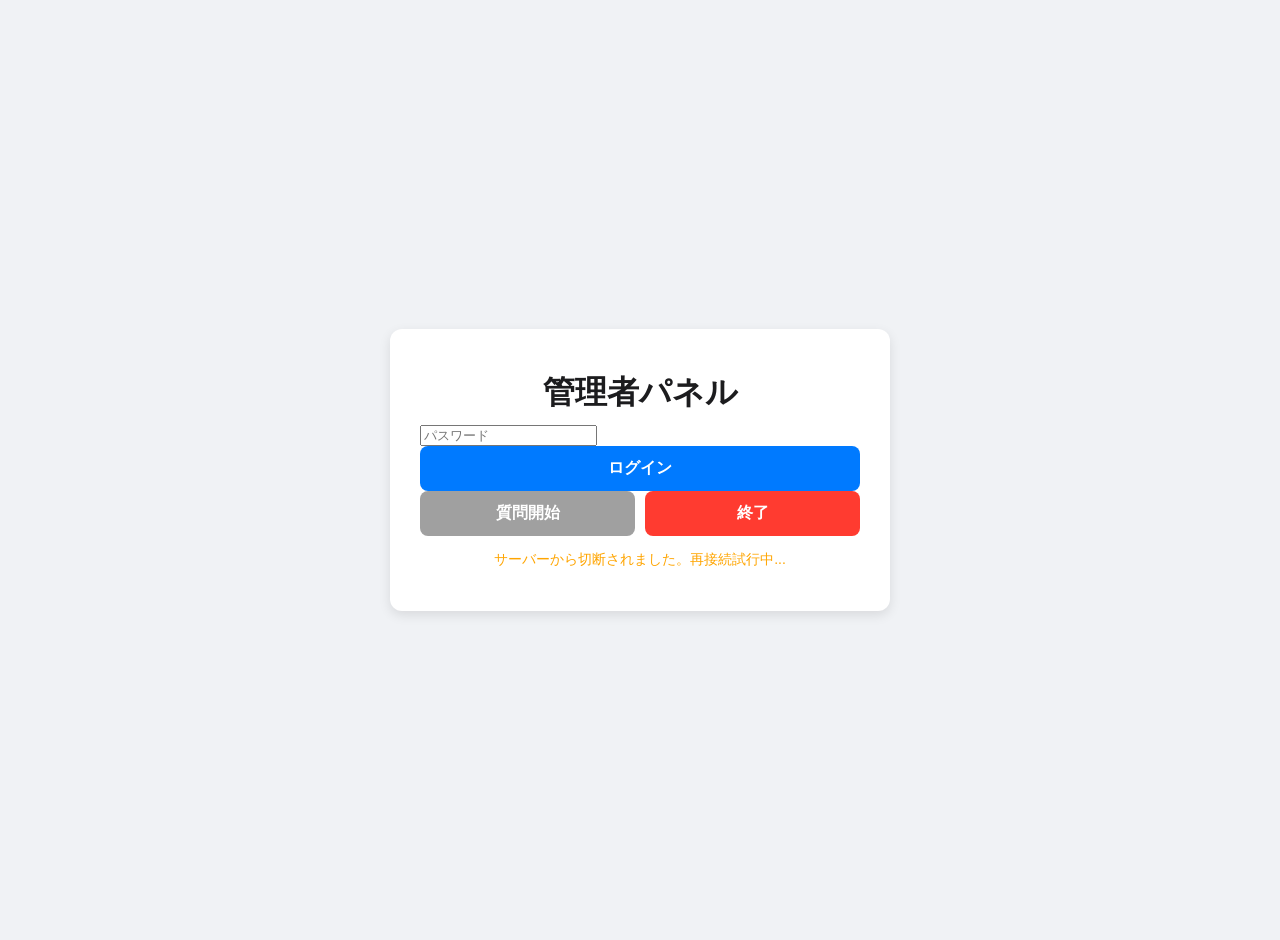
==== static/admin.html @ d083f0ad "static/配下へhtml/css/jsを整理、管理者ページにパスワード認証を追加 - index.html/admin.htmlをstatic/直下、css/jsをstatic/css・stati" ====
<!DOCTYPE html>
<html lang="ja">
<head>
    <meta charset="UTF-8">
    <meta name="viewport" content="width=device-width, initial-scale=1.0">
    <title>匿名質問箱 - 管理者</title>
    <link rel="stylesheet" href="css/style.css">
</head>
<body>
    <div class="container">
        <h1>管理者パネル</h1>
        <form id="loginForm">
            <input id="passwordInput" type="password" placeholder="パスワード" required>
            <button type="submit">ログイン</button>
        </form>
        <div class="admin-buttons" id="controls" hidden>
            <button id="startButton" type="button">質問開始</button>
            <button id="endButton" type="button" class="secondary">終了</button>
        </div>
        <p id="status"></p>
    </div>
    <script src="js/admin.js"></script>
</body>
</html>
---- static/css/style.css ----
body {
    font-family: -apple-system, BlinkMacSystemFont, 'Segoe UI', Roboto, 'Helvetica Neue', Arial, sans-serif;
    background-color: #f0f2f5;
    color: #333;
    margin: 0;
    padding: 20px;
    display: flex;
    justify-content: center;
    align-items: center;
    min-height: 100vh;
}

.container {
    background-color: #fff;
    padding: 20px 30px;
    border-radius: 12px;
    box-shadow: 0 4px 12px rgba(0, 0, 0, 0.1);
    width: 100%;
    max-width: 500px;
    box-sizing: border-box;
}

h1 {
    text-align: center;
    color: #1c1c1e;
    margin-bottom: 10px;
}

p {
    text-align: center;
    color: #6c6c70;
    margin-bottom: 20px;
}

textarea {
    width: 100%;
    padding: 12px;
    border: 1px solid #dcdce1;
    border-radius: 8px;
    font-size: 16px;
    box-sizing: border-box;
    resize: vertical;
    margin-bottom: 15px;
}

textarea:focus {
    outline: none;
    border-color: #007aff;
    box-shadow: 0 0 0 2px rgba(0, 122, 255, 0.2);
}

button {
    width: 100%;
    padding: 12px;
    background-color: #007aff;
    color: white;
    border: none;
    border-radius: 8px;
    font-size: 16px;
    font-weight: bold;
    cursor: pointer;
    transition: background-color 0.2s;
}

button:hover {
    background-color: #005bb5;
}

button:disabled {
    background-color: #a0a0a0;
    cursor: not-allowed;
}

#status {
    text-align: center;
    margin-top: 15px;
    font-size: 14px;
    height: 20px;
}

#resultArea {
    margin-top: 25px;
    padding: 16px;
    background-color: #f0f7ff;
    border: 1px solid #cfe4ff;
    border-radius: 8px;
}

#resultArea h2 {
    margin: 0 0 10px;
    font-size: 15px;
    color: #007aff;
    text-align: center;
}

.result-name {
    margin: 0 0 6px;
    font-weight: bold;
    color: #1c1c1e;
}

.result-question {
    margin: 0;
    white-space: pre-wrap;
    word-break: break-word;
    color: #333;
}

.admin-buttons {
    display: flex;
    gap: 10px;
}

.admin-buttons button {
    margin-bottom: 0;
}

button.secondary {
    background-color: #ff3b30;
}

button.secondary:hover {
    background-color: #c8291f;
}
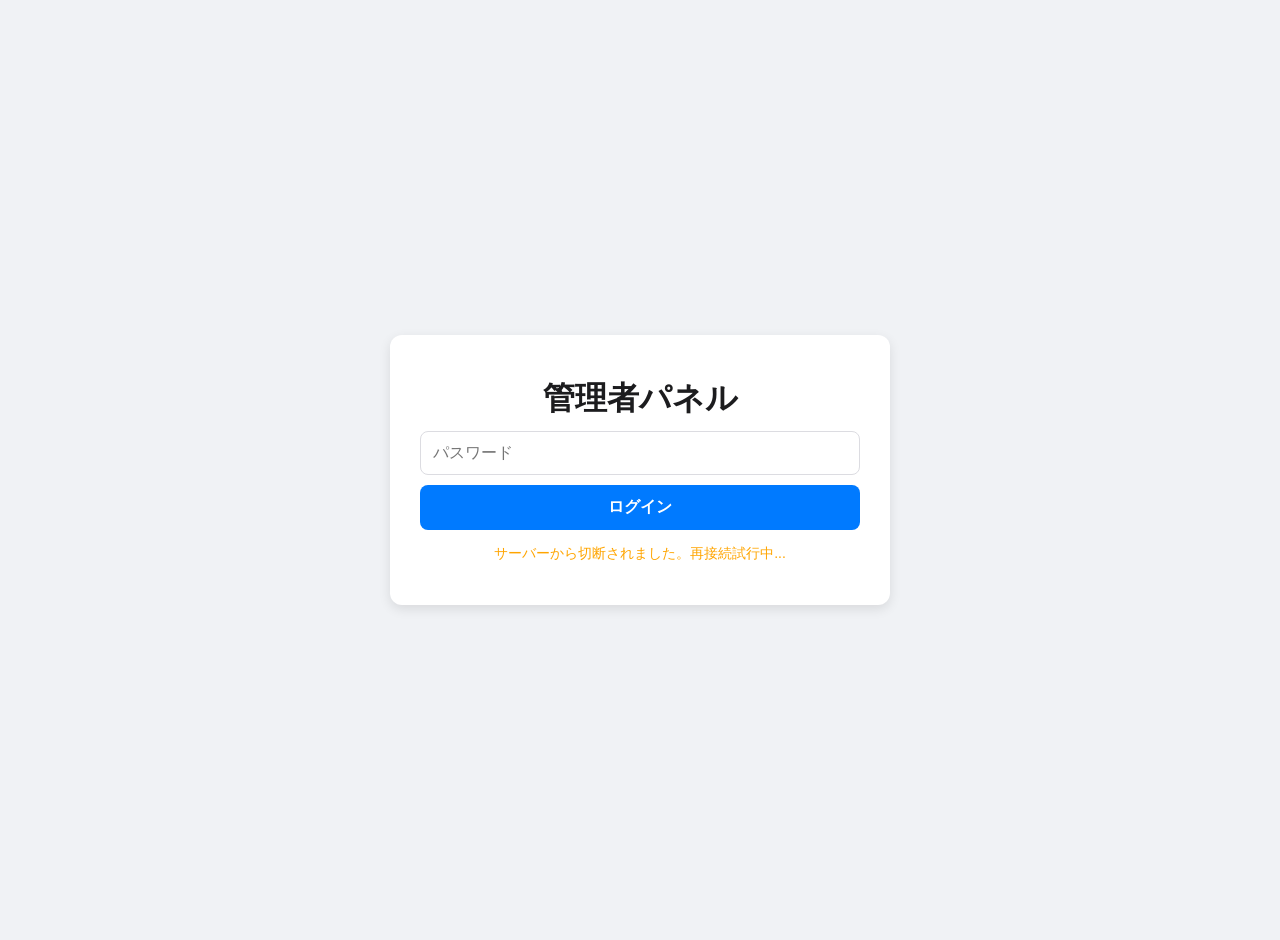
==== commit 3da52121: "管理者ページに機能追加：パスワード認証・参加者リスト編集・QRコード表示、途中参加者への現在質問配信、キャッシュ無効化 - パスワード認証（PASS変数、localhost/サーバー自身とPASS空時" ====
--- a/static/admin.html
+++ b/static/admin.html
@@ -13,12 +13,34 @@
             <input id="passwordInput" type="password" placeholder="パスワード" required>
             <button type="submit">ログイン</button>
         </form>
-        <div class="admin-buttons" id="controls" hidden>
-            <button id="startButton" type="button">質問開始</button>
-            <button id="endButton" type="button" class="secondary">終了</button>
+        <div id="controls" hidden>
+            <div class="admin-buttons">
+                <button id="startButton" type="button">質問開始</button>
+                <button id="endButton" type="button" class="secondary">終了</button>
+            </div>
+            <button id="qrButton" type="button">参加用QRコードを表示</button>
+            <div class="names-section">
+                <button id="namesToggle" type="button" class="section-toggle" aria-expanded="false">
+                    <span>参加者リスト</span>
+                    <span id="namesToggleIcon" class="toggle-icon">▸</span>
+                </button>
+                <div id="namesBody" hidden>
+                    <form id="addNameForm">
+                        <input id="nameInput" type="text" placeholder="名前を追加" required>
+                        <button type="submit">追加</button>
+                    </form>
+                    <ul id="nameList"></ul>
+                </div>
+            </div>
         </div>
         <p id="status"></p>
     </div>
+    <div id="qrOverlay" hidden>
+        <div id="qrCode"></div>
+        <p id="qrUrl"></p>
+        <p class="qr-hint">タップで閉じる</p>
+    </div>
+    <script src="js/qrcode.min.js"></script>
     <script src="js/admin.js"></script>
 </body>
 </html>
--- a/static/css/style.css
+++ b/static/css/style.css
@@ -106,6 +106,26 @@
     color: #333;
 }
 
+[hidden] {
+    display: none !important;
+}
+
+#loginForm input {
+    width: 100%;
+    padding: 12px;
+    border: 1px solid #dcdce1;
+    border-radius: 8px;
+    font-size: 16px;
+    box-sizing: border-box;
+    margin-bottom: 10px;
+}
+
+#loginForm input:focus {
+    outline: none;
+    border-color: #007aff;
+    box-shadow: 0 0 0 2px rgba(0, 122, 255, 0.2);
+}
+
 .admin-buttons {
     display: flex;
     gap: 10px;
@@ -115,6 +135,50 @@
     margin-bottom: 0;
 }
 
+#qrButton {
+    margin-top: 12px;
+}
+
+#qrOverlay {
+    position: fixed;
+    inset: 0;
+    background-color: #fff;
+    display: flex;
+    flex-direction: column;
+    align-items: center;
+    justify-content: center;
+    gap: 20px;
+    padding: 20px;
+    box-sizing: border-box;
+    cursor: pointer;
+    z-index: 1000;
+}
+
+#qrCode {
+    width: min(80vw, 80vh);
+    height: min(80vw, 80vh);
+}
+
+#qrCode svg {
+    width: 100%;
+    height: 100%;
+    display: block;
+}
+
+#qrUrl {
+    margin: 0;
+    font-size: 16px;
+    color: #1c1c1e;
+    word-break: break-all;
+    text-align: center;
+}
+
+.qr-hint {
+    margin: 0;
+    font-size: 14px;
+    color: #6c6c70;
+}
+
 button.secondary {
     background-color: #ff3b30;
 }
@@ -122,3 +186,84 @@
 button.secondary:hover {
     background-color: #c8291f;
 }
+
+.names-section {
+    margin-top: 25px;
+}
+
+.section-toggle {
+    display: flex;
+    align-items: center;
+    justify-content: space-between;
+    width: 100%;
+    margin-bottom: 12px;
+    padding: 10px 12px;
+    background-color: #f0f2f5;
+    color: #1c1c1e;
+    font-size: 15px;
+    font-weight: bold;
+}
+
+.section-toggle:hover {
+    background-color: #e4e7ec;
+}
+
+.toggle-icon {
+    font-size: 13px;
+    color: #6c6c70;
+}
+
+#addNameForm {
+    display: flex;
+    gap: 10px;
+    margin-bottom: 15px;
+}
+
+#addNameForm input {
+    flex: 1;
+    padding: 12px;
+    border: 1px solid #dcdce1;
+    border-radius: 8px;
+    font-size: 16px;
+    box-sizing: border-box;
+}
+
+#addNameForm input:focus {
+    outline: none;
+    border-color: #007aff;
+    box-shadow: 0 0 0 2px rgba(0, 122, 255, 0.2);
+}
+
+#addNameForm button {
+    width: auto;
+    margin-bottom: 0;
+    white-space: nowrap;
+}
+
+#nameList {
+    list-style: none;
+    margin: 0;
+    padding: 0;
+}
+
+#nameList li {
+    display: flex;
+    align-items: center;
+    justify-content: space-between;
+    padding: 10px 12px;
+    border: 1px solid #ececef;
+    border-radius: 8px;
+    margin-bottom: 8px;
+}
+
+#nameList li span {
+    color: #1c1c1e;
+    word-break: break-word;
+}
+
+#nameList li button {
+    width: auto;
+    margin-bottom: 0;
+    padding: 6px 12px;
+    font-size: 14px;
+}
